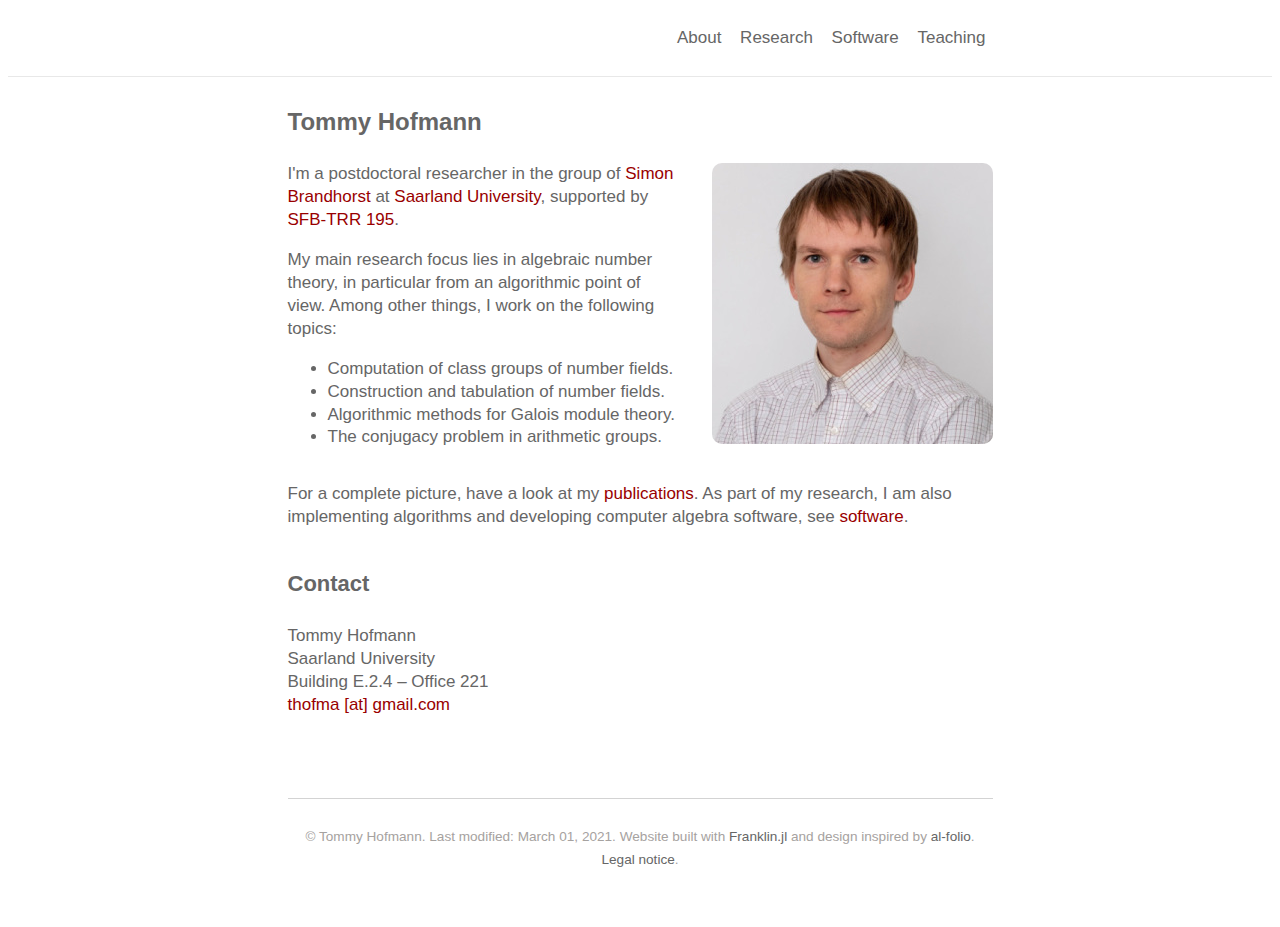
==== index.html @ 5294d3f4 "sd" ====
<!doctype html>
<html lang="en">
<head>
  <meta charset="UTF-8">
  <meta name="viewport" content="width=device-width, initial-scale=1">
  
  
  <link rel="stylesheet" href="/css/franklin.css">
  <link rel="stylesheet" href="/css/basic.css">
  <link rel="icon" href="/assets/favicon.png">
   <title>Tommy Hofmann</title>  
</head>
<body>
  <div class="headerheader">
<header>
  
<nav>
  <ul>
    <li><a href="/">About</a></li>
    <li><a href="/research/">Research</a></li>
    <li><a href="/software/">Software</a></li>
    <li><a href="/teaching/">Teaching</a></li>
  </ul>
  <img src="/assets/hamburger.svg" id="menu-icon">
</nav>
</header>
</div>


<!-- Content appended here -->
<div class="franklin-content"><h1 id="tommy_hofmann"><a href="#tommy_hofmann" class="header-anchor">Tommy Hofmann</a></h1>

<div class="row">
  <div class="container">
    <img class="right" src="/assets/tommy.jpg">
    <p>
    I'm a postdoctoral researcher in the group of <a href="https://www.math.uni-sb.de/ag/brandhorst/index.php/de/">Simon Brandhorst</a> at <a href="https://www.uni-saarland.de/en/">Saarland University</a>, supported by <a href="https://www.computeralgebra.de/sfb/">SFB-TRR 195</a>.
    </p>
    
    </p>My main research focus lies in algebraic number theory, in particular
from an algorithmic point of view.
Among other things, I work on the following topics:
<ul>
<li>
Computation of class groups of number fields.
</li>
<li>
Construction and tabulation of number fields.
</li>
<li>
Algorithmic methods for Galois module theory.
</li>
<li>
The conjugacy problem in arithmetic groups.
</li>
</ul>
</p>
    <div style="clear: both"></div>      
  </div>
</div>

<p>For a complete picture, have a look at my <a href="/research/">publications</a>. As part of my research, I am also implementing algorithms and developing computer algebra software, see <a href="/software/">software</a>.</p>
<h2 id="contact"><a href="#contact" class="header-anchor">Contact</a></h2>
<p>Tommy Hofmann<br/> Saarland University<br/> Building E.2.4 – Office 221<br/>  <a href="mailto:thofma@gmail.com">thofma [at] gmail.com</a> </p>
<div class="page-foot">
  <div class="copyright">
    &copy; Tommy Hofmann. Last modified: March 01, 2021. Website built with <a href="https://github.com/tlienart/Franklin.jl">Franklin.jl</a> and design inspired by <a href="https://github.com/alshedivat/al-folio">al-folio</a>. <a href="/legal/">Legal notice</a>.
  </div>
</div>
</div><!-- CONTENT ENDS HERE -->
    
    
    <script data-goatcounter="https://amfoht.goatcounter.com/count"
        async src="//gc.zgo.at/count.js"></script>
  </body>
</html>
---- css/franklin.css ----
/* ==================================================================
    DEFAULT FONT AND LAYOUT
================================================================== */

html {
    font-family: Helvetica, Arial, sans-serif;
    font-size  : 17px;
    color: #666666;
}

html a {
    color: #666666;
    text-decoration: none; }

html a:hover {
    color: #b92819;
    text-decoration: none; }

/* ==================================================================
    BASIC GRID FOR PROFILE PIC
================================================================== */

.franklin-content .row {
  display: block; }

.franklin-content .left {
  float: left;
  margin-right: 15px; }

.franklin-content .right {
    float: right; 
    margin-left: 35px;}

.franklin-content .container img {
    width: auto;
    padding-left: 0;
    border-radius: 10px; }

.franklin-content .footnote {
    position: relative;
    top: -0.5em;
    font-size: 70%;
}

/* ==================================================================
    FOOT / COPYRIGHT
================================================================== */

.franklin-content .page-foot a {
    text-decoration: none;
    color: #666666;
    text-decoration: none; }

.page-foot {
    font-size: 80%;
    font-family: Arial, serif;
    color: #a6a2a0;
    text-align: center;
    margin-top: 6em;
    border-top: 1px solid lightgrey;
    padding-top: 2em;
    margin-bottom: 4em; }

/* ==================================================================
    TEXT GEOMETRY
================================================================== */

.franklin-content {
    position: relative;
    margin-top: 2em;
    padding-left: 12.5%;
    padding-right: 12.5%;
    line-height: 1.35em; }

/* on wide screens, fix content width to a max value */
@media (min-width: 940px) {
    .franklin-content {
        width: 705px;
        margin-left: auto;
        margin-right: auto; }
    }

/* on narrow device, reduce margins */
@media (max-width: 480px) {
    .franklin-content {
        padding-left: 6%;
        padding-right: 6%; }
    }

/* ==================================================================
    TITLES
================================================================== */

.franklin-content h1 { font-size: 24px; }
.franklin-content h2 { font-size: 22px; }
.franklin-content h3 { font-size: 20px; }

.franklin-content h1, h2, h3, h4, h5, h6 {
    text-align: left; }

.franklin-content h1 {
    padding-bottom: 0.5em;
    margin-top: 0.5em;
    margin-bottom: 0.5em; }

.franklin-content h2 {
    padding-bottom: 0.3em;
    margin-top: 2em;
    margin-bottom: 1em; }

.franklin-content h1 a { color: inherit; }
.franklin-content h1 a:hover {text-decoration: none;}
.franklin-content h2 a { color: inherit; }
.franklin-content h2 a:hover {text-decoration: none;}
.franklin-content h3 a { color: inherit; }
.franklin-content h3 a:hover {text-decoration: none;}
.franklin-content h4 a { color: inherit; }
.franklin-content h4 a:hover {text-decoration: none;}
.franklin-content h5 a { color: inherit; }
.franklin-content h5 a:hover {text-decoration: none;}
.franklin-content h6 a { color: inherit; }
.franklin-content h6 a:hover {text-decoration: none;}

.franklin-content table {
    margin-left: auto;
    margin-right: auto;
    border-collapse: collapse;
    text-align: center;}
.franklin-content th, td{
    padding: 10px;
    border: 1px solid black;}

.franklin-content blockquote {
    background: #eeeeee;
    border-left: 7px solid #a8a8a8;
    margin: 1.5em 10px;
    padding: 0.5em 10px;
    font-style: italic;}

.franklin-content blockquote p {
    display: inline; }

/* ==================================================================
    GENERAL FORMATTING
================================================================== */

/* spacing between bullet points */
.franklin-content li p {
        margin: 10px 0; }

.franklin-content a {
    color: #990000;
    text-decoration: none; }

.franklin-content a:hover {
    color: #990000;
    text-decoration: underline; }

/* ==================================================================
    HYPERREFS AND FOOTNOTES
================================================================== */

.franklin-content .eqref a  { color: green; }
.franklin-content .bibref a { color: green; }

.franklin-content sup {
    font-size: 70%;
    vertical-align: super;
    line-height: 0; }

.franklin-content table.fndef  {
    margin: 0;
    margin-bottom: 10px;}
.franklin-content .fndef tr, td {
    padding: 0;
    border: 0;
    text-align: left;}
.franklin-content .fndef tr {
    border-left: 2px solid lightgray;
    }
.franklin-content .fndef td.fndef-backref {
    vertical-align: top;
    font-size: 70%;
    padding-left: 5px;}
.franklin-content .fndef td.fndef-content {
    font-size: 80%;
    padding-left: 10px;}

/* ==================================================================
    IMAGES in CONTENT
================================================================== */

.franklin-content img {
    width: 70%;
    text-align: center;
    padding-left: 10%; }

.franklin-content .img-small img {
    width: 50%;
    text-align: center;
    padding-left: 20%; }

/* ==================================================================
    KATEX
================================================================== */

body { counter-reset: eqnum; }

.katex { font-size: 1em !important; }

.katex-display .katex {
    display: inline-block; } /* overwrite katex settings */

.katex-display::after {
    counter-increment: eqnum;
    content: "(" counter(eqnum) ")";
    position: relative;
    float: right;
    padding-right: 5px; }

/* ==================================================================
    CODE & HIGHLIGHT.JS
================================================================== */

code {
    background-color: rgba(27,31,35,0.05);
    padding: 0.1em 0.2em;
    border-radius: 2px;
    font-size: 90%;
}

/* .franklin-content code { */
    /* background-color: rgba(27,31,35,0.05); */
    /* padding: 0.1em 0.2em; */
    /* border-radius: 2px; */
    /* font-size: 90%; } */

.hljs {
    font-size: 90%;
    line-height: 1.35em;
    border-radius: 10px; }

.hljs-meta, .hljs-metas, .hljs-metap { font-weight: bold; }

.hljs-meta { color: rgb(25, 179, 51); }

.hljs-metas { color: red; }

.hljs-metap { color: rgb(51, 131, 231); }

/* ==================================================================
    BOXES
================================================================== */

.franklin-content .colbox-blue {
    background-color: #EEF3F5;
    padding-top: 5px;
    padding-right: 10px;
    padding-left: 10px;
    padding-bottom: 5px;
    margin-left: 5px;
    margin-top: 5px;
    margin-bottom: 5px;
    border-radius: 0 10px 10px 0;
    border-left: 5px solid #4C9CF1; }
---- css/basic.css ----
/* ==================================================================
    Header and Nav
================================================================== */

nav {
    float: right;
    width: 100%;
    line-height: 56px;
    display: inline-block; }

nav ul {
    padding-left: 0;
    margin-top: 0;
    margin-bottom: 0; }

nav li {
    display: inline-block; }

nav li a {
    text-decoration: none;
    font-size: 1rem;
    float: center;
    margin-left:7px;
    margin-right:7px; }

.headerheader {
    width: 100%;
    border-bottom: 1px solid #e8e8e8;
    border-bottom-width: 1px;
    border-bottom-style: solid;
    border-bottom-color: rgb(232, 232, 232);
  }
    
header {
    text-align: right;
    margin-top: 10px;
    margin-bottom: 10px;
    display: flex;
    align-items: center;
  }

header .blog-name {
    letter-spacing: -1px;
    line-height: 56px;
    width: 50%;
    float: left;
    display: inline-block;
    text-align: left;
    font-size: 18px;
    font-family: Helvetica, Arial, sans-serif;
    font-size: 1.5rem; }

header .blog-name a {
    color: #666666;
    text-decoration: none; }

header li a:hover {
    color: #990000;
    text-decoration: none; }

#menu-icon {
    display: none; }

@media (max-width: 480px) {
    header {
        padding-left: 6%;
        padding-right:6%;
    }
}

@media (min-width: 481px) {
    header {
        padding-left: 12.5%;
        padding-right: 12.5%; }
    }

/* wide display: enforce maximum width of header to match content */
@media (min-width: 940px) {
    header {
        width: 705px;
        margin-left: auto;
        margin-right: auto; }
    }

/*
medium display: nav goes under name
*/
@media (max-width: 760px) {
    header { display: block; }
    header .blog-name {
        display: block;
        width: 100%;
        padding-bottom: 10px; }
    nav {
        width: 100%; }
    }

/*
narrow display: collapse the header (don't show the menu items)
instead, display a burger menu.
*/
@media (max-width: 500px) {
    header {
        height: 35px;
        display: flex;
        align-items: center; }
    header .blog-name {
        display: inline-block;
        width: 70%; }
    nav {
        display: inline-block;
        width: 27%; }
    nav ul, nav:active ul {
        display: none;
        position: absolute;
        /* padding: 20px; */
        background: #fff;
        border: 1px solid #444;
        right: 50px;
        top: 60px;
        width: 30%;
        border-radius: 4px 0 4px 4px;
        z-index: 1;}
    nav li {
        text-align: left;
        display: block;
        padding: 0;
        margin: 0; }
    header li a { border-bottom: none; }
    header li a:hover { border-bottom: none; }
    nav:hover ul{
        display: block; }
    #menu-icon {
        display: inline-block;
        margin-right: 10px;
        margin-top: 5px; }
    }

.pub table {
 line-height: normal;
 margin-left:auto;
 margin-right:auto;
 border-collapse: collapse;
 text-align:center;
 margin-bottom:1.5em;
}

.pub tbody {
 vertical-align: top;
}

.pub tr,
.pub th,
.pub tr:first-of-type {
  background: none;
}
.pub tr:first-of-type>th {
  background: none;
}
.pub td {
 padding-left:5px;
 padding-right:5px;
 border: 1px solid lightgray;
}
.pub table tbody tr {
 border: none;
}

table {
 line-height:1em;
 margin-left:auto;
 margin-right:auto;
 border-collapse:collapse;
 text-align:center;
 margin-bottom:1.5em
}
tr:first-of-type {
 background:#eae9f4
}
tr:first-of-type>th {
 text-align:center
}
tr,
th,
td {
 padding:10px;
 border:1px solid lightgray
}
table tbody tr td {
 border:1px solid lightgray
}

body { color: rgb(102,102,102); font-weight: 100; }

hr.blog {
  display: block;
  margin-top: 0.0em;
  margin-bottom: 0.0em;
  margin-left: auto;
  margin-right: auto;
  border-style: inset;
  border: 0.5px solid #e8e8e8;
  color: #e8e8e8;
}

.center {
  display: block;
  margin-left: auto;
  margin-right: auto;
  width: 50%;
}
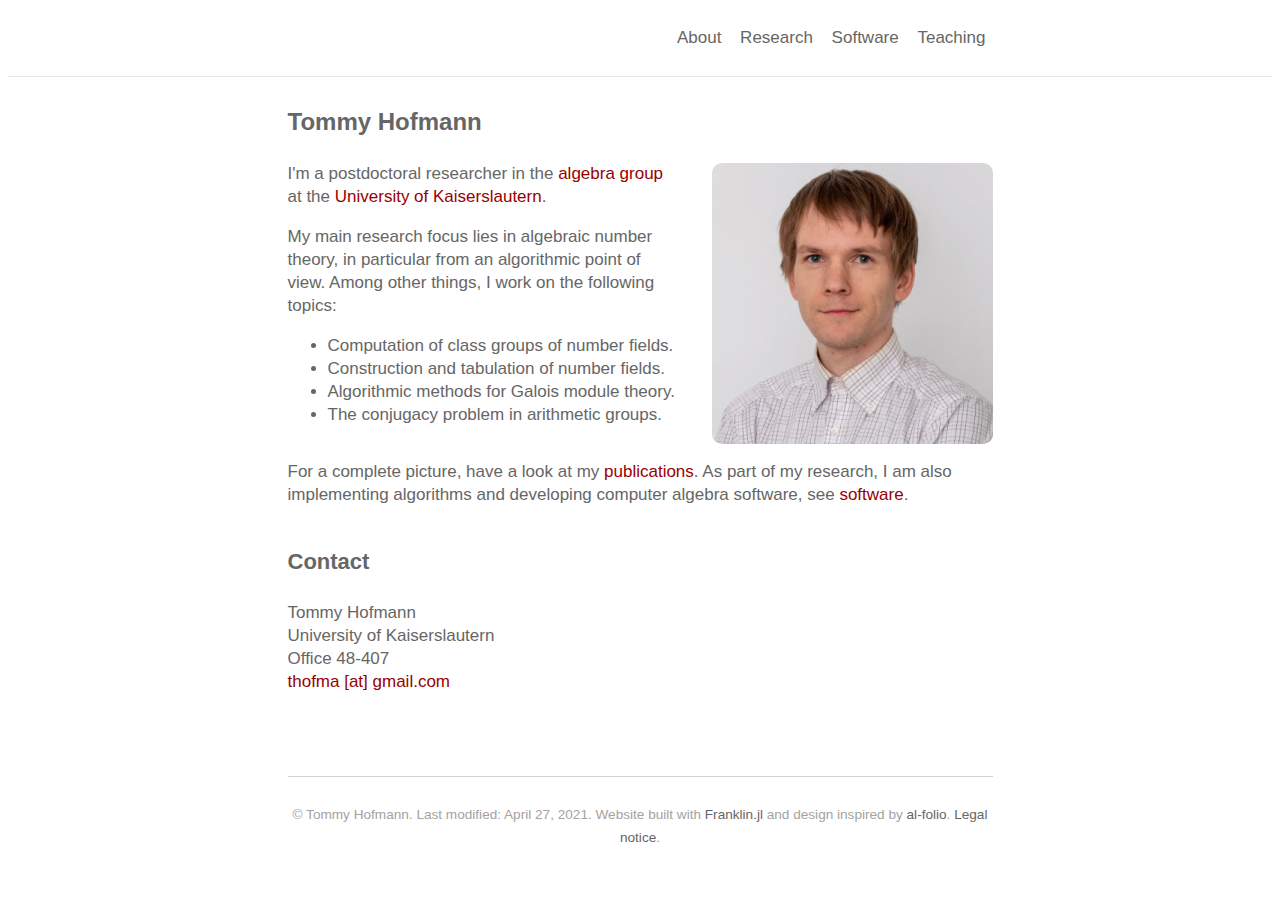
==== commit 369ebed4: "update" ====
--- a/index.html
+++ b/index.html
@@ -34,7 +34,7 @@
   <div class="container">
     <img class="right" src="/assets/tommy.jpg">
     <p>
-    I'm a postdoctoral researcher in the group of <a href="https://www.math.uni-sb.de/ag/brandhorst/index.php/de/">Simon Brandhorst</a> at <a href="https://www.uni-saarland.de/en/">Saarland University</a>, supported by <a href="https://www.computeralgebra.de/sfb/">SFB-TRR 195</a>.
+    I'm a postdoctoral researcher in the <a href="https://www.mathematik.uni-kl.de/en/agag">algebra group</a> at the <a href="https://www.uni-kl.de/">University of Kaiserslautern</a>.
     </p>
     
     </p>My main research focus lies in algebraic number theory, in particular
@@ -61,10 +61,10 @@
 
 <p>For a complete picture, have a look at my <a href="/research/">publications</a>. As part of my research, I am also implementing algorithms and developing computer algebra software, see <a href="/software/">software</a>.</p>
 <h2 id="contact"><a href="#contact" class="header-anchor">Contact</a></h2>
-<p>Tommy Hofmann<br/> Saarland University<br/> Building E.2.4 – Office 221<br/>  <a href="mailto:thofma@gmail.com">thofma [at] gmail.com</a> </p>
+<p>Tommy Hofmann<br/> University of Kaiserslautern<br/> Office 48-407<br/>  <a href="mailto:thofma@gmail.com">thofma [at] gmail.com</a> </p>
 <div class="page-foot">
   <div class="copyright">
-    &copy; Tommy Hofmann. Last modified: March 01, 2021. Website built with <a href="https://github.com/tlienart/Franklin.jl">Franklin.jl</a> and design inspired by <a href="https://github.com/alshedivat/al-folio">al-folio</a>. <a href="/legal/">Legal notice</a>.
+    &copy; Tommy Hofmann. Last modified: April 27, 2021. Website built with <a href="https://github.com/tlienart/Franklin.jl">Franklin.jl</a> and design inspired by <a href="https://github.com/alshedivat/al-folio">al-folio</a>. <a href="/legal/">Legal notice</a>.
   </div>
 </div>
 </div><!-- CONTENT ENDS HERE -->
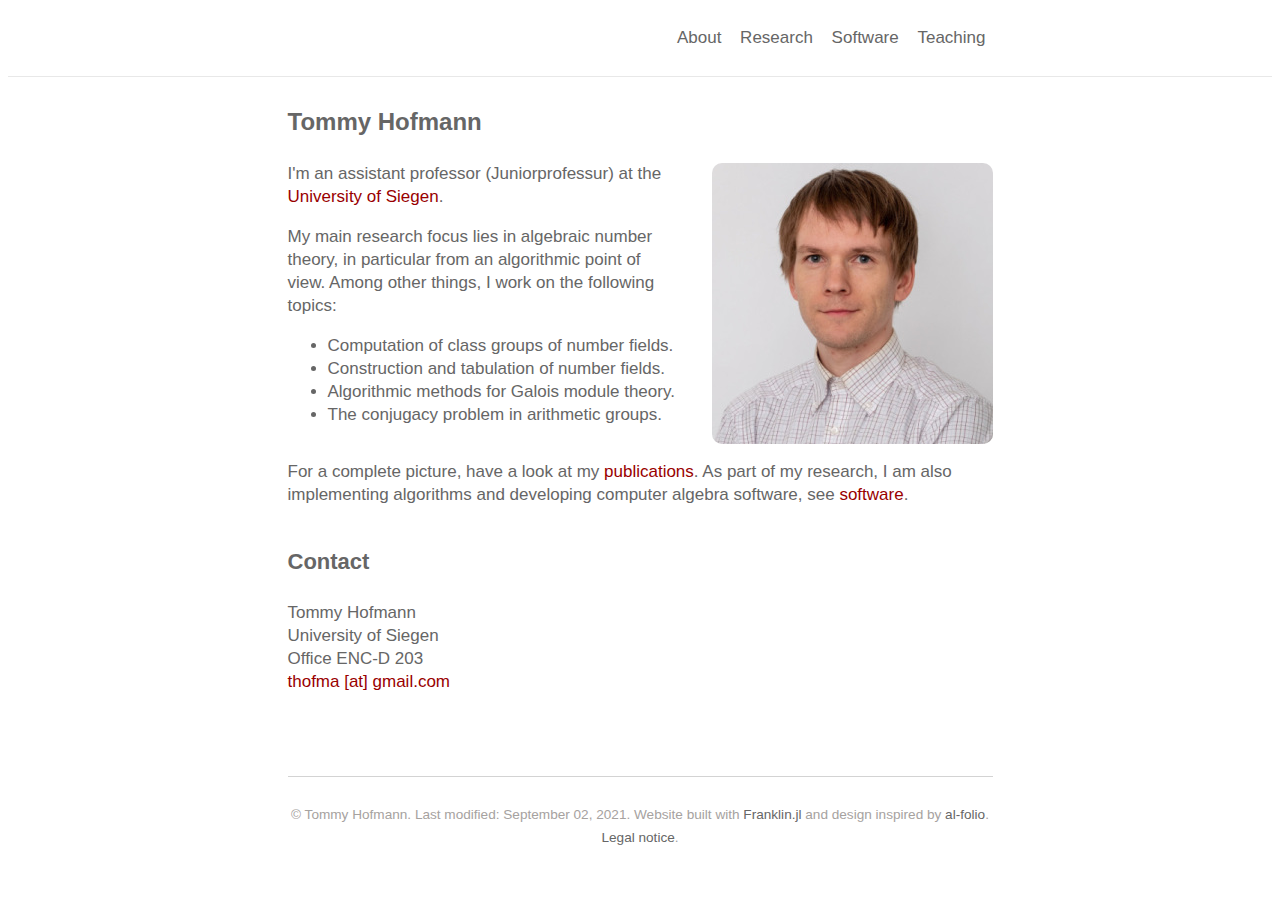
==== commit 9fccd4f7: "asds" ====
--- a/index.html
+++ b/index.html
@@ -34,7 +34,7 @@
   <div class="container">
     <img class="right" src="/assets/tommy.jpg">
     <p>
-    I'm a postdoctoral researcher in the <a href="https://www.mathematik.uni-kl.de/en/agag">algebra group</a> at the <a href="https://www.uni-kl.de/">University of Kaiserslautern</a>.
+    I'm an assistant professor (Juniorprofessur) at the <a href="https://www.uni-siegen.de/">University of Siegen</a>.
     </p>
     
     </p>My main research focus lies in algebraic number theory, in particular
@@ -61,10 +61,10 @@
 
 <p>For a complete picture, have a look at my <a href="/research/">publications</a>. As part of my research, I am also implementing algorithms and developing computer algebra software, see <a href="/software/">software</a>.</p>
 <h2 id="contact"><a href="#contact" class="header-anchor">Contact</a></h2>
-<p>Tommy Hofmann<br/> University of Kaiserslautern<br/> Office 48-407<br/>  <a href="mailto:thofma@gmail.com">thofma [at] gmail.com</a> </p>
+<p>Tommy Hofmann<br/> University of Siegen<br/> Office ENC-D 203<br/>  <a href="mailto:thofma@gmail.com">thofma [at] gmail.com</a> </p>
 <div class="page-foot">
   <div class="copyright">
-    &copy; Tommy Hofmann. Last modified: April 27, 2021. Website built with <a href="https://github.com/tlienart/Franklin.jl">Franklin.jl</a> and design inspired by <a href="https://github.com/alshedivat/al-folio">al-folio</a>. <a href="/legal/">Legal notice</a>.
+    &copy; Tommy Hofmann. Last modified: September 02, 2021. Website built with <a href="https://github.com/tlienart/Franklin.jl">Franklin.jl</a> and design inspired by <a href="https://github.com/alshedivat/al-folio">al-folio</a>. <a href="/legal/">Legal notice</a>.
   </div>
 </div>
 </div><!-- CONTENT ENDS HERE -->
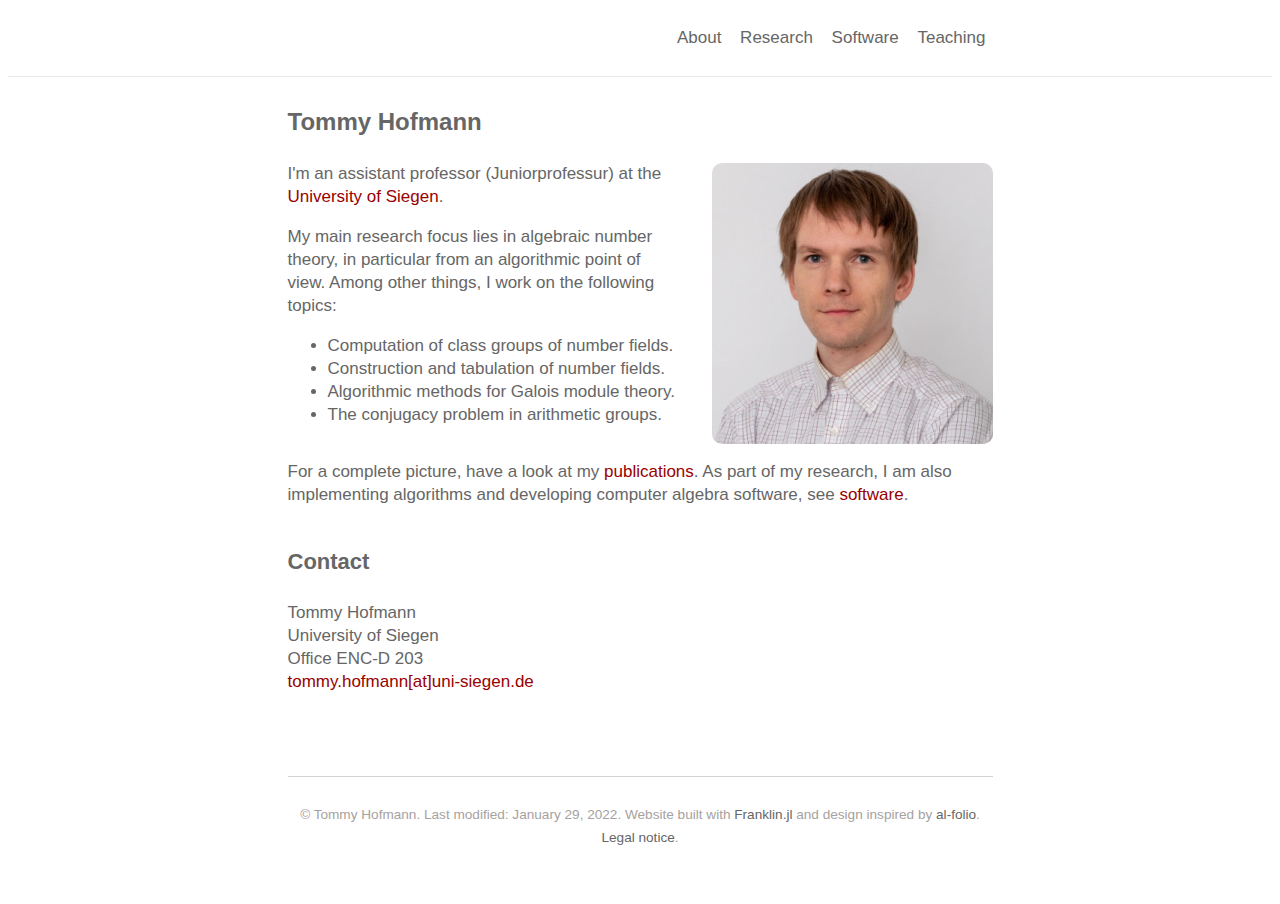
==== commit 57b23e12: "adssd" ====
--- a/index.html
+++ b/index.html
@@ -61,10 +61,10 @@
 
 <p>For a complete picture, have a look at my <a href="/research/">publications</a>. As part of my research, I am also implementing algorithms and developing computer algebra software, see <a href="/software/">software</a>.</p>
 <h2 id="contact"><a href="#contact" class="header-anchor">Contact</a></h2>
-<p>Tommy Hofmann<br/> University of Siegen<br/> Office ENC-D 203<br/>  <a href="mailto:thofma@gmail.com">thofma [at] gmail.com</a> </p>
+<p>Tommy Hofmann<br/> University of Siegen<br/> Office ENC-D 203<br/>  <a href="mailto:tommy.hofmann@uni-siegen.de">tommy.hofmann[at]uni-siegen.de</a> </p>
 <div class="page-foot">
   <div class="copyright">
-    &copy; Tommy Hofmann. Last modified: September 02, 2021. Website built with <a href="https://github.com/tlienart/Franklin.jl">Franklin.jl</a> and design inspired by <a href="https://github.com/alshedivat/al-folio">al-folio</a>. <a href="/legal/">Legal notice</a>.
+    &copy; Tommy Hofmann. Last modified: January 29, 2022. Website built with <a href="https://github.com/tlienart/Franklin.jl">Franklin.jl</a> and design inspired by <a href="https://github.com/alshedivat/al-folio">al-folio</a>. <a href="/legal/">Legal notice</a>.
   </div>
 </div>
 </div><!-- CONTENT ENDS HERE -->
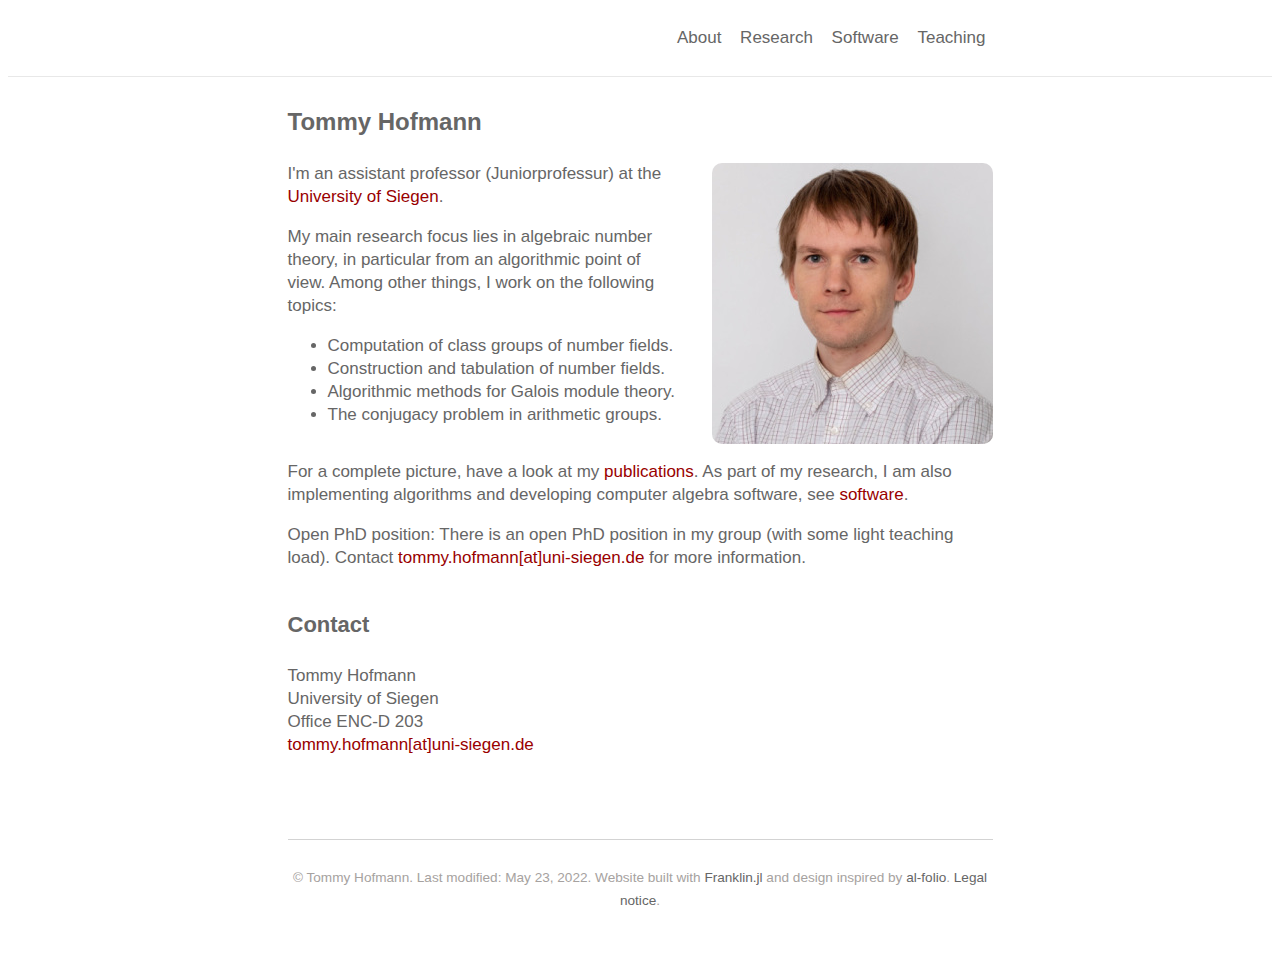
==== commit 03a3ac62: "update" ====
--- a/index.html
+++ b/index.html
@@ -60,11 +60,12 @@
 </div>
 
 <p>For a complete picture, have a look at my <a href="/research/">publications</a>. As part of my research, I am also implementing algorithms and developing computer algebra software, see <a href="/software/">software</a>.</p>
+<p><strong>Open PhD position</strong>: There is an open PhD position in my group &#40;with some light teaching load&#41;. Contact  <a href="mailto:tommy.hofmann@uni-siegen.de">tommy.hofmann[at]uni-siegen.de</a>  for more information.</p>
 <h2 id="contact"><a href="#contact" class="header-anchor">Contact</a></h2>
 <p>Tommy Hofmann<br/> University of Siegen<br/> Office ENC-D 203<br/>  <a href="mailto:tommy.hofmann@uni-siegen.de">tommy.hofmann[at]uni-siegen.de</a> </p>
 <div class="page-foot">
   <div class="copyright">
-    &copy; Tommy Hofmann. Last modified: January 29, 2022. Website built with <a href="https://github.com/tlienart/Franklin.jl">Franklin.jl</a> and design inspired by <a href="https://github.com/alshedivat/al-folio">al-folio</a>. <a href="/legal/">Legal notice</a>.
+    &copy; Tommy Hofmann. Last modified: May 23, 2022. Website built with <a href="https://github.com/tlienart/Franklin.jl">Franklin.jl</a> and design inspired by <a href="https://github.com/alshedivat/al-folio">al-folio</a>. <a href="/legal/">Legal notice</a>.
   </div>
 </div>
 </div><!-- CONTENT ENDS HERE -->
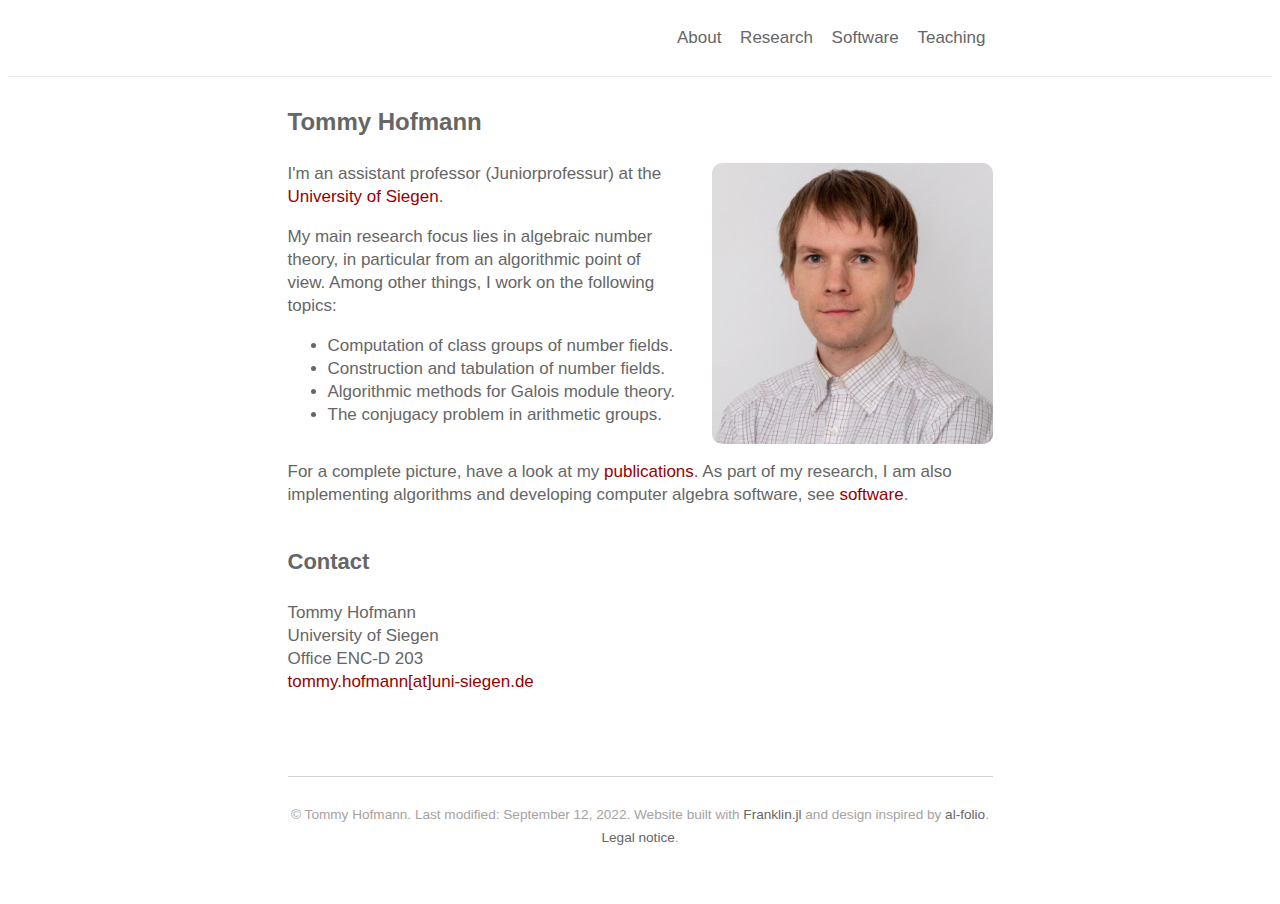
==== commit 36851984: "dasd" ====
--- a/index.html
+++ b/index.html
@@ -60,12 +60,11 @@
 </div>
 
 <p>For a complete picture, have a look at my <a href="/research/">publications</a>. As part of my research, I am also implementing algorithms and developing computer algebra software, see <a href="/software/">software</a>.</p>
-<p><strong>Open PhD position</strong>: There is an open PhD position in my group &#40;with some light teaching load&#41;. Contact  <a href="mailto:tommy.hofmann@uni-siegen.de">tommy.hofmann[at]uni-siegen.de</a>  for more information.</p>
 <h2 id="contact"><a href="#contact" class="header-anchor">Contact</a></h2>
 <p>Tommy Hofmann<br/> University of Siegen<br/> Office ENC-D 203<br/>  <a href="mailto:tommy.hofmann@uni-siegen.de">tommy.hofmann[at]uni-siegen.de</a> </p>
 <div class="page-foot">
   <div class="copyright">
-    &copy; Tommy Hofmann. Last modified: May 23, 2022. Website built with <a href="https://github.com/tlienart/Franklin.jl">Franklin.jl</a> and design inspired by <a href="https://github.com/alshedivat/al-folio">al-folio</a>. <a href="/legal/">Legal notice</a>.
+    &copy; Tommy Hofmann. Last modified: September 12, 2022. Website built with <a href="https://github.com/tlienart/Franklin.jl">Franklin.jl</a> and design inspired by <a href="https://github.com/alshedivat/al-folio">al-folio</a>. <a href="/legal/">Legal notice</a>.
   </div>
 </div>
 </div><!-- CONTENT ENDS HERE -->
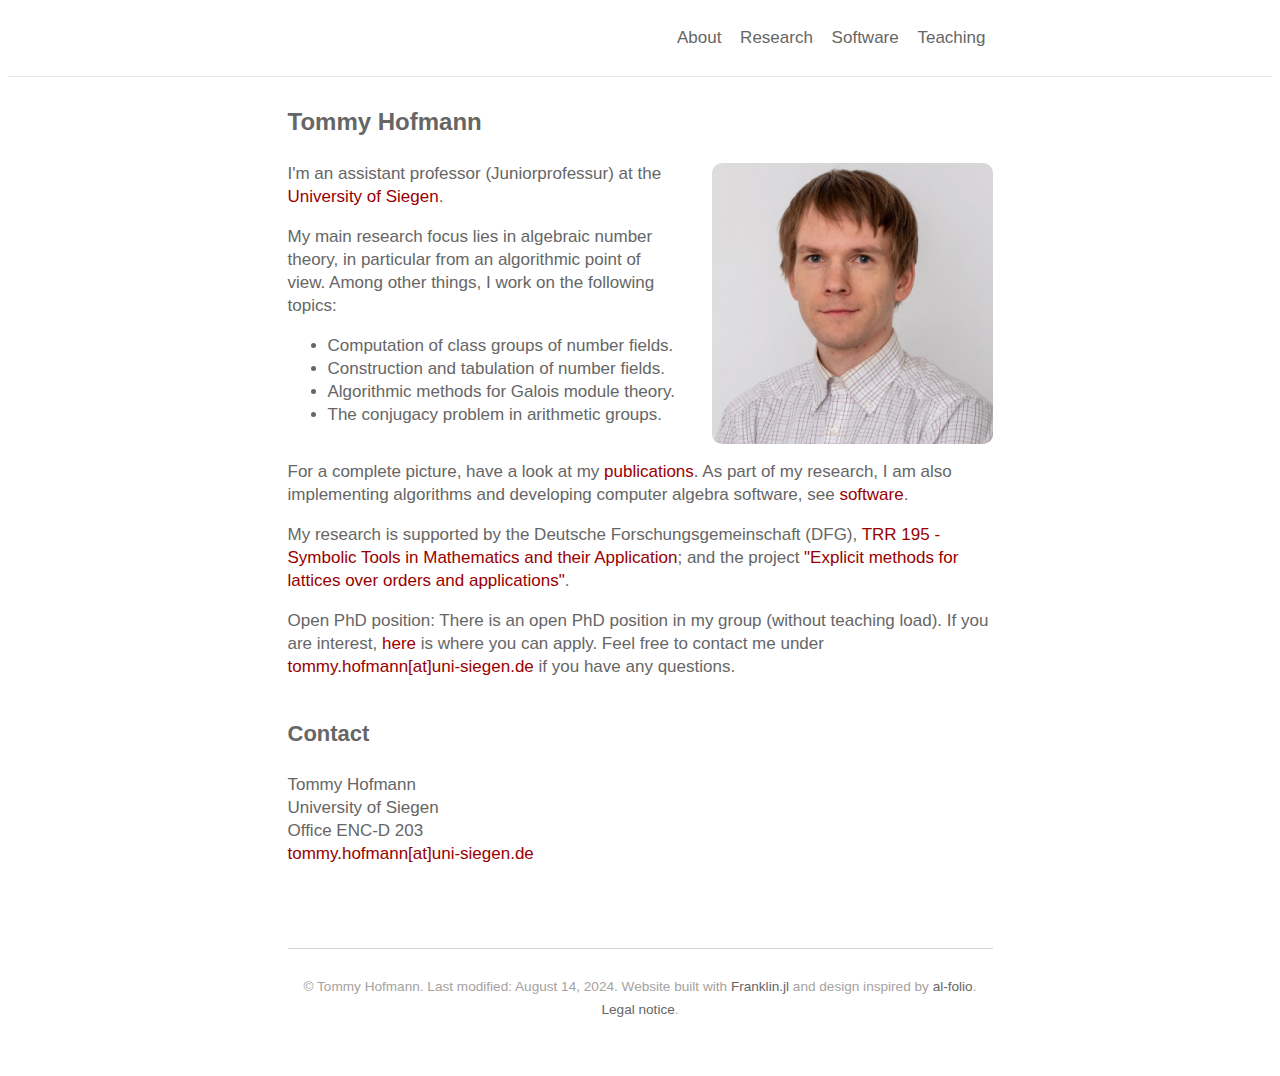
==== commit 0849a383: "update" ====
--- a/index.html
+++ b/index.html
@@ -60,11 +60,13 @@
 </div>
 
 <p>For a complete picture, have a look at my <a href="/research/">publications</a>. As part of my research, I am also implementing algorithms and developing computer algebra software, see <a href="/software/">software</a>.</p>
+<p>My research is supported by the Deutsche Forschungsgemeinschaft &#40;DFG&#41;, <a href="https://www.computeralgebra.de/sfb/">TRR 195 - Symbolic Tools in Mathematics and their Application</a>; and the project <a href="https://gepris-extern.dfg.de/gepris/projekt/539387714?language&#61;en">&quot;Explicit methods for lattices over orders and applications&quot;</a>.</p>
+<p><strong>Open PhD position</strong>: There is an open PhD position in my group &#40;without teaching load&#41;. If you are interest, <a href="https://jobs.uni-siegen.de/job/Researcher-Mathematics-57072/1102085701/">here</a> is where you can apply. Feel free to contact me under <a href="mailto:tommy.hofmann@uni-siegen.de">tommy.hofmann&#91;at&#93;uni-siegen.de</a> if you have any questions.</p>
 <h2 id="contact"><a href="#contact" class="header-anchor">Contact</a></h2>
 <p>Tommy Hofmann<br/> University of Siegen<br/> Office ENC-D 203<br/>  <a href="mailto:tommy.hofmann@uni-siegen.de">tommy.hofmann[at]uni-siegen.de</a> </p>
 <div class="page-foot">
   <div class="copyright">
-    &copy; Tommy Hofmann. Last modified: September 12, 2022. Website built with <a href="https://github.com/tlienart/Franklin.jl">Franklin.jl</a> and design inspired by <a href="https://github.com/alshedivat/al-folio">al-folio</a>. <a href="/legal/">Legal notice</a>.
+    &copy; Tommy Hofmann. Last modified: August 14, 2024. Website built with <a href="https://github.com/tlienart/Franklin.jl">Franklin.jl</a> and design inspired by <a href="https://github.com/alshedivat/al-folio">al-folio</a>. <a href="/legal/">Legal notice</a>.
   </div>
 </div>
 </div><!-- CONTENT ENDS HERE -->
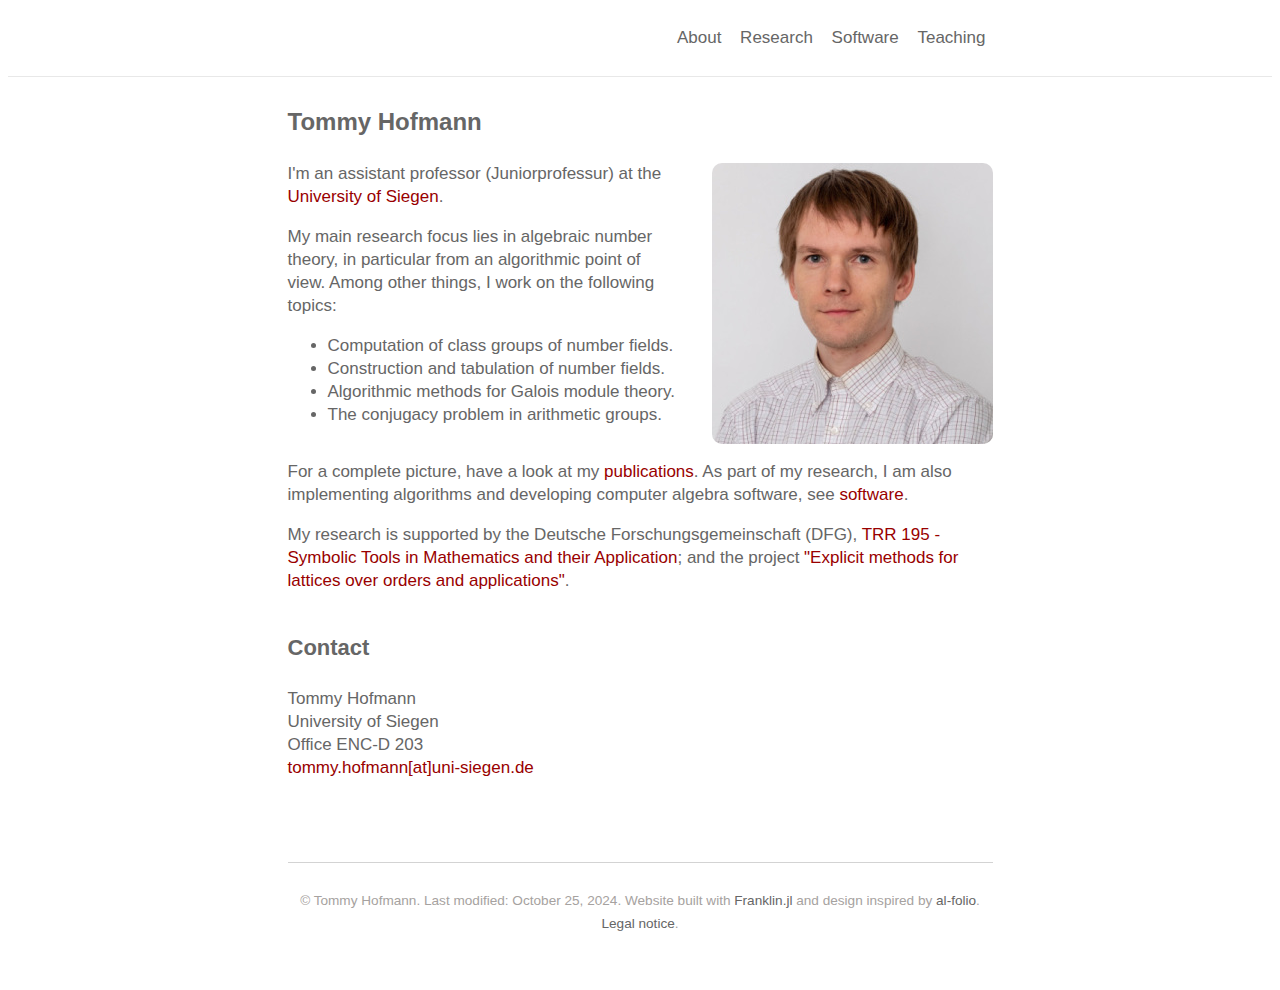
==== commit 078a4073: "update" ====
--- a/index.html
+++ b/index.html
@@ -12,6 +12,7 @@
 </head>
 <body>
   <div class="headerheader">
+
 <header>
   
 <nav>
@@ -24,6 +25,7 @@
   <img src="/assets/hamburger.svg" id="menu-icon">
 </nav>
 </header>
+
 </div>
 
 
@@ -61,12 +63,11 @@
 
 <p>For a complete picture, have a look at my <a href="/research/">publications</a>. As part of my research, I am also implementing algorithms and developing computer algebra software, see <a href="/software/">software</a>.</p>
 <p>My research is supported by the Deutsche Forschungsgemeinschaft &#40;DFG&#41;, <a href="https://www.computeralgebra.de/sfb/">TRR 195 - Symbolic Tools in Mathematics and their Application</a>; and the project <a href="https://gepris-extern.dfg.de/gepris/projekt/539387714?language&#61;en">&quot;Explicit methods for lattices over orders and applications&quot;</a>.</p>
-<p><strong>Open PhD position</strong>: There is an open PhD position in my group &#40;without teaching load&#41;. If you are interest, <a href="https://jobs.uni-siegen.de/job/Researcher-Mathematics-57072/1102085701/">here</a> is where you can apply. Feel free to contact me under <a href="mailto:tommy.hofmann@uni-siegen.de">tommy.hofmann&#91;at&#93;uni-siegen.de</a> if you have any questions.</p>
 <h2 id="contact"><a href="#contact" class="header-anchor">Contact</a></h2>
 <p>Tommy Hofmann<br/> University of Siegen<br/> Office ENC-D 203<br/>  <a href="mailto:tommy.hofmann@uni-siegen.de">tommy.hofmann[at]uni-siegen.de</a> </p>
 <div class="page-foot">
   <div class="copyright">
-    &copy; Tommy Hofmann. Last modified: August 14, 2024. Website built with <a href="https://github.com/tlienart/Franklin.jl">Franklin.jl</a> and design inspired by <a href="https://github.com/alshedivat/al-folio">al-folio</a>. <a href="/legal/">Legal notice</a>.
+    &copy; Tommy Hofmann. Last modified: October 25, 2024. Website built with <a href="https://github.com/tlienart/Franklin.jl">Franklin.jl</a> and design inspired by <a href="https://github.com/alshedivat/al-folio">al-folio</a>. <a href="/legal/">Legal notice</a>.
   </div>
 </div>
 </div><!-- CONTENT ENDS HERE -->
